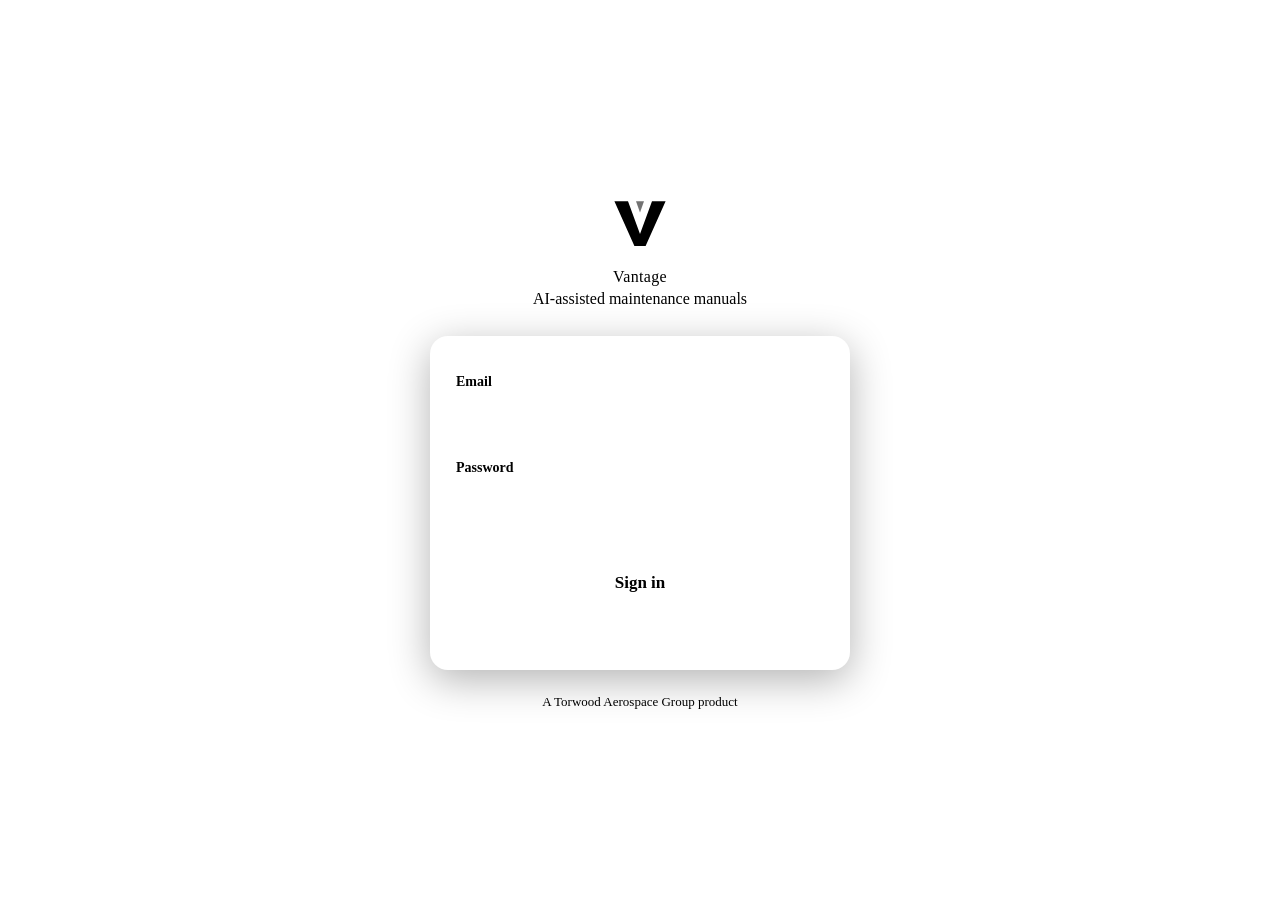
==== app/static/login.html @ 7757a180 "Rebrand as Vantage by Torwood Aerospace Group; iPad-first UI, sign-in, hosting - New iPad layout: si" ====
<!doctype html>
<html lang="en">
<head>
<meta charset="utf-8">
<meta name="viewport" content="width=device-width, initial-scale=1, viewport-fit=cover">
<title>Vantage · Sign in</title>
<meta name="theme-color" content="#0b2545">
<meta name="apple-mobile-web-app-capable" content="yes">
<meta name="apple-mobile-web-app-status-bar-style" content="black-translucent">
<meta name="apple-mobile-web-app-title" content="Vantage">
<link rel="manifest" href="/manifest.webmanifest">
<link rel="apple-touch-icon" href="/static/icons/apple-touch-icon.png">
<link rel="icon" href="/static/icons/icon-192.png">
<link rel="stylesheet" href="/static/theme.css">
<style>
  * { box-sizing: border-box; }
  html, body { margin: 0; min-height: 100dvh; }
  body { font: 16px/1.5 var(--font-sans); background: var(--brand); color: var(--text); display: grid; place-items: center;
    padding: calc(24px + env(safe-area-inset-top)) 20px calc(24px + env(safe-area-inset-bottom)); -webkit-font-smoothing: antialiased; }
  .box { width: 100%; max-width: 420px; }
  .brand { color: var(--brand-ink); text-align: center; margin-bottom: 28px; }
  .brand svg { width: 64px; height: 64px; }
  .brand h1 { font: 700 36px/1.1 var(--font-display); margin: 10px 0 4px; letter-spacing: .02em; }
  .brand p { margin: 0; color: var(--brand-muted); }
  form { background: var(--surface); border-radius: 18px; padding: 26px; box-shadow: 0 10px 40px rgba(0,0,0,.3); }
  label { display: block; font-weight: 600; font-size: 14px; margin: 12px 0 6px; }
  input { width: 100%; min-height: 52px; padding: 12px 14px; font: inherit; font-size: 17px; color: inherit; border: 1px solid var(--border); border-radius: 12px; background: var(--surface-2); }
  input:focus { outline: 3px solid color-mix(in srgb, var(--accent) 35%, transparent); border-color: var(--accent); }
  button { width: 100%; min-height: 54px; margin-top: 22px; border: 0; border-radius: 12px; background: var(--accent); color: var(--accent-ink); font: inherit; font-size: 17px; font-weight: 650; cursor: pointer; }
  button:disabled { opacity: .6; }
  .err { color: var(--danger); font-size: 15px; min-height: 22px; margin-top: 12px; }
  .foot { color: var(--brand-muted); text-align: center; font-size: 13px; margin-top: 24px; }
</style>
</head>
<body>
<div class="box">
  <div class="brand">
    <svg viewBox="0 0 40 40" aria-hidden="true"><path fill="currentColor" d="M4 7h8.5L20 27.5 27.5 7H36L23.5 35h-7z"/><path fill="currentColor" opacity=".55" d="M17.5 7h5L20 14z"/></svg>
    <h1>Vantage</h1>
    <p>AI-assisted maintenance manuals</p>
  </div>
  <form id="f">
    <label for="email">Email</label>
    <input id="email" type="email" autocomplete="username" autocapitalize="none" required>
    <label for="password">Password</label>
    <input id="password" type="password" autocomplete="current-password" required>
    <button id="go">Sign in</button>
    <div class="err" id="err"></div>
  </form>
  <div class="foot">A Torwood Aerospace Group product</div>
</div>
<script>
document.getElementById("f").addEventListener("submit", async (e) => {
  e.preventDefault();
  const btn = document.getElementById("go"), err = document.getElementById("err");
  btn.disabled = true; err.textContent = "";
  try {
    const r = await fetch("/api/login", { method: "POST", headers: { "Content-Type": "application/json" },
      body: JSON.stringify({ email: document.getElementById("email").value, password: document.getElementById("password").value }) });
    if (r.ok) { location.href = "/"; return; }
    err.textContent = (await r.json()).detail || "Sign-in failed.";
  } catch { err.textContent = "Can't reach Vantage. Check your connection."; }
  btn.disabled = false;
});
</script>
</body>
</html>
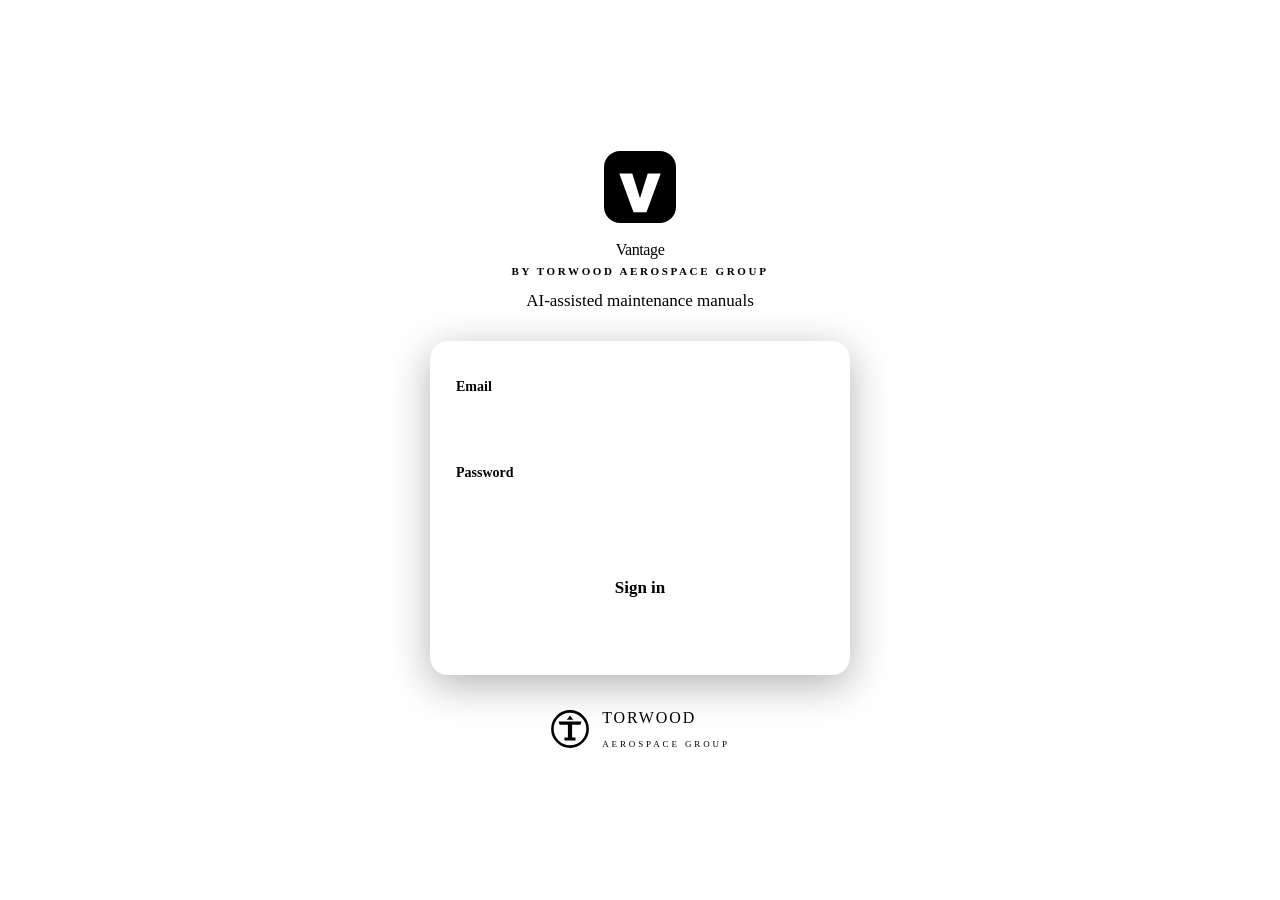
==== commit 975581d0: "Apply the AeroQuiz / Torwood Aerospace Group brand to Vantage Navy #162943, logo tile #20395c, gold " ====
--- a/app/static/login.html
+++ b/app/static/login.html
@@ -4,13 +4,16 @@
 <meta charset="utf-8">
 <meta name="viewport" content="width=device-width, initial-scale=1, viewport-fit=cover">
 <title>Vantage · Sign in</title>
-<meta name="theme-color" content="#0b2545">
+<meta name="theme-color" content="#162943">
 <meta name="apple-mobile-web-app-capable" content="yes">
 <meta name="apple-mobile-web-app-status-bar-style" content="black-translucent">
 <meta name="apple-mobile-web-app-title" content="Vantage">
 <link rel="manifest" href="/manifest.webmanifest">
 <link rel="apple-touch-icon" href="/static/icons/apple-touch-icon.png">
 <link rel="icon" href="/static/icons/icon-192.png">
+<link rel="preconnect" href="https://fonts.googleapis.com">
+<link rel="preconnect" href="https://fonts.gstatic.com" crossorigin>
+<link rel="stylesheet" href="https://fonts.googleapis.com/css2?family=Inter:wght@400;500;600;700;800&display=swap">
 <link rel="stylesheet" href="/static/theme.css">
 <style>
   * { box-sizing: border-box; }
@@ -18,25 +21,31 @@
   body { font: 16px/1.5 var(--font-sans); background: var(--brand); color: var(--text); display: grid; place-items: center;
     padding: calc(24px + env(safe-area-inset-top)) 20px calc(24px + env(safe-area-inset-bottom)); -webkit-font-smoothing: antialiased; }
   .box { width: 100%; max-width: 420px; }
-  .brand { color: var(--brand-ink); text-align: center; margin-bottom: 28px; }
-  .brand svg { width: 64px; height: 64px; }
-  .brand h1 { font: 700 36px/1.1 var(--font-display); margin: 10px 0 4px; letter-spacing: .02em; }
-  .brand p { margin: 0; color: var(--brand-muted); }
+  .brand { color: var(--brand-ink); text-align: center; margin-bottom: 30px; }
+  .brand > svg { width: 72px; height: 72px; }
+  .brand h1 { font: 800 40px/1.05 var(--font-display); margin: 14px 0 6px; letter-spacing: -.025em; }
+  .brand .by { font-size: 11px; font-weight: 600; letter-spacing: .24em; text-transform: uppercase; color: var(--brand-muted); }
+  .brand p { margin: 14px 0 0; color: var(--brand-muted); font-size: 17px; }
   form { background: var(--surface); border-radius: 18px; padding: 26px; box-shadow: 0 10px 40px rgba(0,0,0,.3); }
   label { display: block; font-weight: 600; font-size: 14px; margin: 12px 0 6px; }
   input { width: 100%; min-height: 52px; padding: 12px 14px; font: inherit; font-size: 17px; color: inherit; border: 1px solid var(--border); border-radius: 12px; background: var(--surface-2); }
-  input:focus { outline: 3px solid color-mix(in srgb, var(--accent) 35%, transparent); border-color: var(--accent); }
+  input:focus { outline: 3px solid color-mix(in srgb, var(--gold) 40%, transparent); border-color: var(--gold); }
   button { width: 100%; min-height: 54px; margin-top: 22px; border: 0; border-radius: 12px; background: var(--accent); color: var(--accent-ink); font: inherit; font-size: 17px; font-weight: 650; cursor: pointer; }
   button:disabled { opacity: .6; }
   .err { color: var(--danger); font-size: 15px; min-height: 22px; margin-top: 12px; }
-  .foot { color: var(--brand-muted); text-align: center; font-size: 13px; margin-top: 24px; }
+  .foot { color: var(--brand-ink); display: flex; align-items: center; justify-content: center; gap: 12px; margin-top: 34px; }
+  .foot svg { width: 40px; height: 40px; }
+  .tw-name { font: 800 17px/1 var(--font-display); letter-spacing: .12em; text-align: left; }
+  .tw-rule { width: 34px; height: 2px; background: var(--gold); margin: 5px 0; }
+  .tw-sub { font-size: 9px; letter-spacing: .32em; color: var(--brand-muted); }
 </style>
 </head>
 <body>
 <div class="box">
   <div class="brand">
-    <svg viewBox="0 0 40 40" aria-hidden="true"><path fill="currentColor" d="M4 7h8.5L20 27.5 27.5 7H36L23.5 35h-7z"/><path fill="currentColor" opacity=".55" d="M17.5 7h5L20 14z"/></svg>
+    <svg viewBox="0 0 40 40" aria-hidden="true"><rect width="40" height="40" rx="9" style="fill:var(--brand-2)"/><path style="fill:var(--gold)" d="M20 5.5l3.4 4.6h-6.8z"/><path fill="#fff" d="M8.5 12.5h7.2L20 26.3l4.3-13.8h7.2L23.6 34h-7.2z"/></svg>
     <h1>Vantage</h1>
+    <div class="by">By Torwood Aerospace Group</div>
     <p>AI-assisted maintenance manuals</p>
   </div>
   <form id="f">
@@ -47,7 +56,10 @@
     <button id="go">Sign in</button>
     <div class="err" id="err"></div>
   </form>
-  <div class="foot">A Torwood Aerospace Group product</div>
+  <div class="foot">
+    <svg viewBox="0 0 40 40" aria-hidden="true"><circle cx="20" cy="20" r="17.6" fill="none" stroke="currentColor" stroke-width="2.6"/><path style="fill:var(--gold)" d="M20 6.6l3.2 4.2h-6.4z"/><path fill="currentColor" d="M8.6 12.6h22.8l-1 3.2H9.6zM17.9 15.8h4.2v12.6h3.4v3.2h-11v-3.2h3.4z"/></svg>
+    <div><div class="tw-name">TORWOOD</div><div class="tw-rule"></div><div class="tw-sub">AEROSPACE GROUP</div></div>
+  </div>
 </div>
 <script>
 document.getElementById("f").addEventListener("submit", async (e) => {
